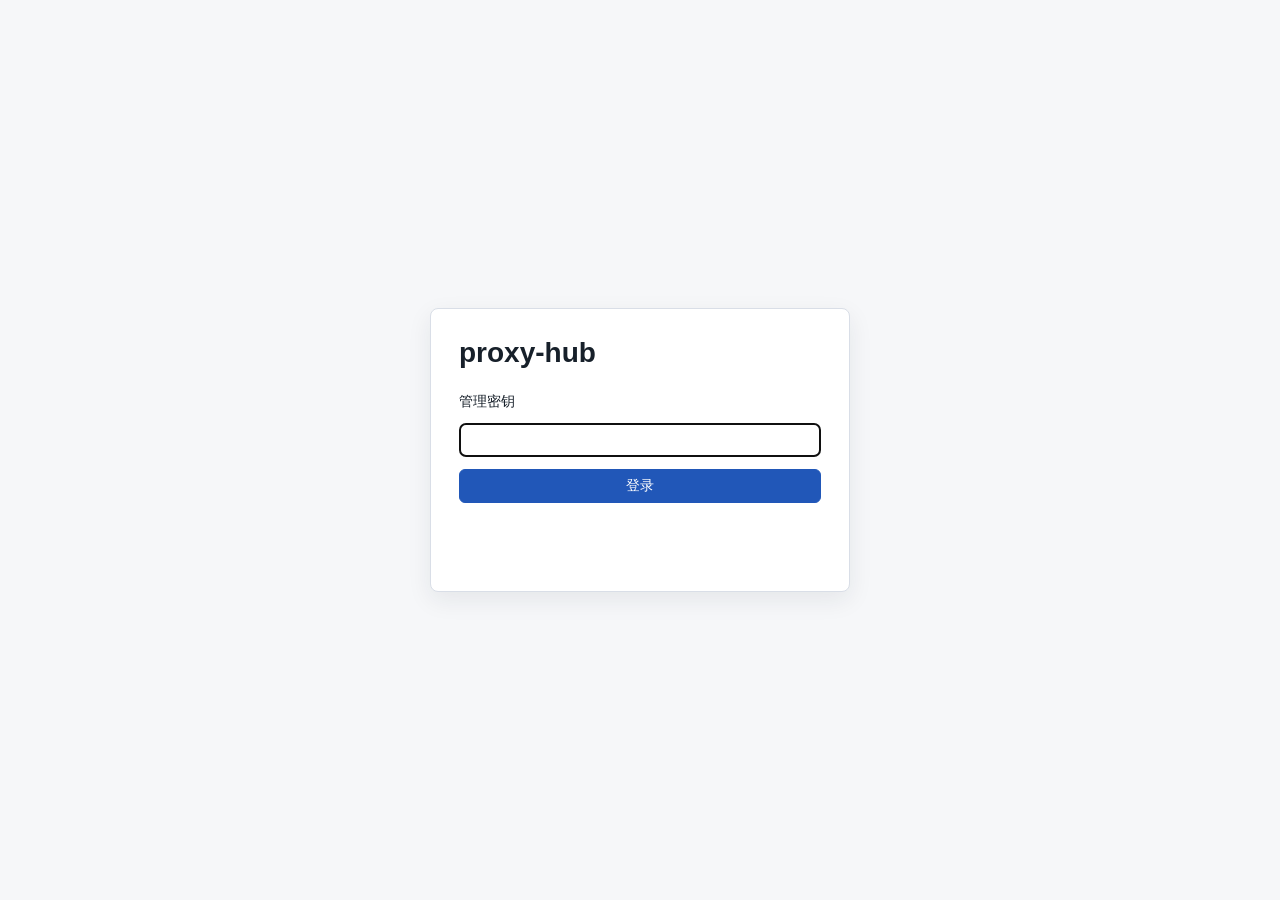
==== web/login.html @ ecd6bfda "Implement proxy hub application" ====
<!doctype html>
<html lang="zh-CN">
<head>
  <meta charset="utf-8">
  <meta name="viewport" content="width=device-width, initial-scale=1">
  <title>proxy-hub 登录</title>
  <link rel="stylesheet" href="./app.css">
  <script defer src="./vendor/alpine.min.js"></script>
  <script defer src="./app.js"></script>
</head>
<body data-page="login" class="login-page">
  <main class="login-shell">
    <section class="login-panel">
      <h1>proxy-hub</h1>
      <form id="loginForm" class="login-form">
        <label for="adminKey">管理密钥</label>
        <input id="adminKey" name="key" type="password" autocomplete="current-password" required autofocus>
        <button type="submit">登录</button>
        <p id="loginError" class="form-error" role="alert"></p>
      </form>
    </section>
  </main>
</body>
</html>
---- web/app.css ----
:root {
  --bg: #f6f7f9;
  --panel: #ffffff;
  --text: #17202a;
  --muted: #637083;
  --line: #d9dee7;
  --primary: #2157b8;
  --primary-strong: #174596;
  --danger: #b42318;
  --danger-bg: #fff1f0;
  --ok: #138a46;
  --warn: #9a6700;
  --bad: #c0342b;
  --shadow: 0 8px 24px rgba(31, 42, 55, 0.08);
  font-family: "Segoe UI", "Microsoft YaHei", Arial, sans-serif;
}

* {
  box-sizing: border-box;
}

body {
  margin: 0;
  color: var(--text);
  background: var(--bg);
  font-size: 14px;
  letter-spacing: 0;
}

button,
input,
select,
textarea {
  font: inherit;
}

button {
  border: 1px solid var(--primary);
  background: var(--primary);
  color: #fff;
  min-height: 34px;
  padding: 0 12px;
  border-radius: 6px;
  cursor: pointer;
}

button:hover {
  background: var(--primary-strong);
}

button.secondary,
button.ghost {
  color: var(--text);
  background: #fff;
  border-color: var(--line);
}

button.secondary:hover,
button.ghost:hover {
  background: #edf1f7;
}

button.danger {
  color: var(--danger);
  background: var(--danger-bg);
  border-color: #ffccc7;
}

button:disabled {
  opacity: 0.55;
  cursor: not-allowed;
}

input,
select,
textarea {
  border: 1px solid var(--line);
  border-radius: 6px;
  background: #fff;
  color: var(--text);
  min-height: 34px;
  padding: 6px 9px;
}

textarea {
  min-height: 280px;
  resize: vertical;
  font-family: Consolas, "Courier New", monospace;
}

.login-page {
  min-height: 100vh;
  display: grid;
  place-items: center;
}

.login-shell {
  width: min(420px, calc(100vw - 32px));
}

.login-panel {
  background: var(--panel);
  border: 1px solid var(--line);
  border-radius: 8px;
  box-shadow: var(--shadow);
  padding: 28px;
}

.login-panel h1 {
  margin: 0 0 24px;
  font-size: 28px;
  font-weight: 700;
}

.login-form {
  display: grid;
  gap: 12px;
}

.login-form button {
  width: 100%;
}

.topbar {
  position: sticky;
  top: 0;
  z-index: 10;
  display: grid;
  grid-template-columns: auto 1fr auto;
  align-items: center;
  gap: 20px;
  min-height: 56px;
  padding: 0 20px;
  background: #fff;
  border-bottom: 1px solid var(--line);
}

.brand {
  font-weight: 700;
  font-size: 18px;
}

.tabs {
  display: flex;
  justify-content: flex-end;
  gap: 4px;
}

.tab {
  color: var(--text);
  background: transparent;
  border-color: transparent;
}

.tab.active {
  color: #fff;
  background: var(--primary);
  border-color: var(--primary);
}

.app-shell {
  width: min(1280px, calc(100vw - 32px));
  margin: 18px auto 32px;
}

.view {
  display: none;
}

.view.active {
  display: block;
}

.notice {
  margin-bottom: 12px;
  padding: 10px 12px;
  border: 1px solid var(--line);
  border-radius: 6px;
  background: #fff;
}

.notice.error {
  border-color: #ffccc7;
  background: var(--danger-bg);
  color: var(--danger);
}

.hidden {
  display: none;
}

.group-row,
.toolbar {
  display: flex;
  flex-wrap: wrap;
  align-items: center;
  gap: 8px;
  margin-bottom: 12px;
}

.group-row select {
  min-width: 220px;
}

.summary {
  display: flex;
  flex-wrap: wrap;
  gap: 12px;
  margin: 10px 0;
  color: var(--muted);
}

.table-wrap {
  overflow: auto;
  background: var(--panel);
  border: 1px solid var(--line);
  border-radius: 8px;
}

table {
  width: 100%;
  min-width: 920px;
  border-collapse: collapse;
}

th,
td {
  padding: 9px 10px;
  border-bottom: 1px solid var(--line);
  text-align: left;
  vertical-align: middle;
}

th {
  background: #f0f3f8;
  font-weight: 600;
  color: #27364a;
}

tr:last-child td {
  border-bottom: 0;
}

.check {
  width: 42px;
}

.mono {
  font-family: Consolas, "Courier New", monospace;
}

.cell-actions {
  display: flex;
  flex-wrap: wrap;
  gap: 6px;
}

.cell-actions button {
  min-height: 28px;
  padding: 0 8px;
}

.label-input {
  width: 150px;
}

.lat-ok {
  color: var(--ok);
  font-weight: 600;
}

.lat-warn {
  color: var(--warn);
  font-weight: 600;
}

.lat-bad,
.result-error {
  color: var(--bad);
  font-weight: 600;
}

.muted {
  color: var(--muted);
}

.settings-grid {
  display: grid;
  grid-template-columns: repeat(2, minmax(220px, 1fr));
  gap: 14px 18px;
  background: var(--panel);
  border: 1px solid var(--line);
  border-radius: 8px;
  padding: 18px;
}

.settings-grid label {
  display: grid;
  gap: 6px;
}

.settings-grid label.inline {
  grid-template-columns: auto 1fr;
  align-items: center;
  gap: 10px;
}

.form-actions {
  grid-column: 1 / -1;
}

.form-error {
  min-height: 20px;
  color: var(--danger);
}

.log-box {
  min-height: 460px;
  margin: 0;
  padding: 14px;
  overflow: auto;
  background: #101820;
  color: #d7e1ea;
  border-radius: 8px;
  line-height: 1.55;
  font-family: Consolas, "Courier New", monospace;
}

.modal {
  width: min(720px, calc(100vw - 32px));
  border: 1px solid var(--line);
  border-radius: 8px;
  box-shadow: var(--shadow);
  padding: 0;
}

.modal::backdrop {
  background: rgba(12, 18, 28, 0.45);
}

.modal-body {
  display: grid;
  gap: 12px;
  padding: 18px;
}

.modal-body h2 {
  margin: 0;
  font-size: 18px;
}

.modal-body p {
  margin: 0;
}

.modal-actions {
  display: flex;
  justify-content: flex-end;
  flex-wrap: wrap;
  gap: 8px;
}

@media (max-width: 760px) {
  .topbar {
    grid-template-columns: 1fr;
    gap: 8px;
    padding: 10px 14px;
  }

  .tabs {
    justify-content: flex-start;
  }

  .settings-grid {
    grid-template-columns: 1fr;
  }
}
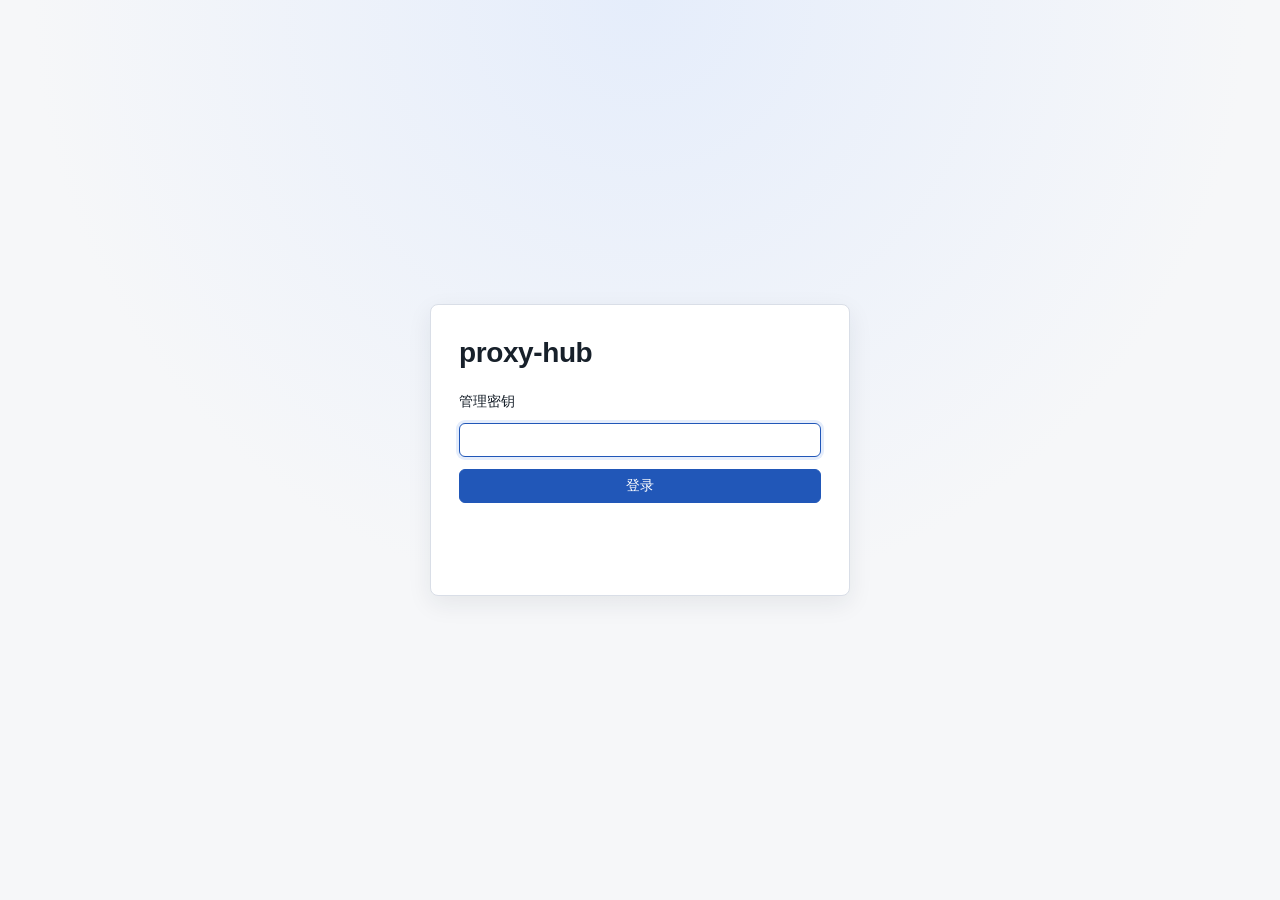
==== commit 78e54db5: "Trim unused Alpine.js and polish frontend visuals Alpine was loaded but never referenced (no x-data/" ====
--- a/web/login.html
+++ b/web/login.html
@@ -5,7 +5,6 @@
   <meta name="viewport" content="width=device-width, initial-scale=1">
   <title>proxy-hub 登录</title>
   <link rel="stylesheet" href="./app.css">
-  <script defer src="./vendor/alpine.min.js"></script>
   <script defer src="./app.js"></script>
 </head>
 <body data-page="login" class="login-page">
--- a/web/app.css
+++ b/web/app.css
@@ -1,17 +1,27 @@
 :root {
   --bg: #f6f7f9;
+  --bg-soft: #eef2f7;
   --panel: #ffffff;
   --text: #17202a;
   --muted: #637083;
   --line: #d9dee7;
   --primary: #2157b8;
   --primary-strong: #174596;
+  --primary-soft: #e5edfb;
   --danger: #b42318;
   --danger-bg: #fff1f0;
   --ok: #138a46;
+  --ok-bg: #e6f5ec;
   --warn: #9a6700;
+  --warn-bg: #fdf3d9;
   --bad: #c0342b;
+  --bad-bg: #fde8e6;
   --shadow: 0 8px 24px rgba(31, 42, 55, 0.08);
+  --shadow-sm: 0 1px 2px rgba(31, 42, 55, 0.06);
+  --radius: 8px;
+  --radius-sm: 6px;
+  --radius-pill: 999px;
+  --transition: 0.18s ease;
   font-family: "Segoe UI", "Microsoft YaHei", Arial, sans-serif;
 }
 
@@ -40,12 +50,26 @@
   color: #fff;
   min-height: 34px;
   padding: 0 12px;
-  border-radius: 6px;
+  border-radius: var(--radius-sm);
   cursor: pointer;
+  transition: background var(--transition), border-color var(--transition),
+    color var(--transition), box-shadow var(--transition), transform var(--transition);
 }
 
 button:hover {
   background: var(--primary-strong);
+}
+
+button:active:not(:disabled) {
+  transform: translateY(1px);
+}
+
+button:focus-visible,
+input:focus-visible,
+select:focus-visible,
+textarea:focus-visible {
+  outline: 2px solid var(--primary);
+  outline-offset: 2px;
 }
 
 button.secondary,
@@ -57,7 +81,9 @@
 
 button.secondary:hover,
 button.ghost:hover {
-  background: #edf1f7;
+  background: var(--bg-soft);
+  border-color: var(--primary);
+  color: var(--primary);
 }
 
 button.danger {
@@ -66,6 +92,11 @@
   border-color: #ffccc7;
 }
 
+button.danger:hover {
+  background: #ffe1de;
+  color: var(--danger);
+}
+
 button:disabled {
   opacity: 0.55;
   cursor: not-allowed;
@@ -75,11 +106,20 @@
 select,
 textarea {
   border: 1px solid var(--line);
-  border-radius: 6px;
+  border-radius: var(--radius-sm);
   background: #fff;
   color: var(--text);
   min-height: 34px;
   padding: 6px 9px;
+  transition: border-color var(--transition), box-shadow var(--transition);
+}
+
+input:focus,
+select:focus,
+textarea:focus {
+  outline: none;
+  border-color: var(--primary);
+  box-shadow: 0 0 0 3px var(--primary-soft);
 }
 
 textarea {
@@ -92,6 +132,9 @@
   min-height: 100vh;
   display: grid;
   place-items: center;
+  background:
+    radial-gradient(circle at top, var(--primary-soft), transparent 55%),
+    var(--bg);
 }
 
 .login-shell {
@@ -101,15 +144,16 @@
 .login-panel {
   background: var(--panel);
   border: 1px solid var(--line);
-  border-radius: 8px;
+  border-radius: var(--radius);
   box-shadow: var(--shadow);
-  padding: 28px;
+  padding: 32px 28px;
 }
 
 .login-panel h1 {
   margin: 0 0 24px;
   font-size: 28px;
   font-weight: 700;
+  letter-spacing: -0.4px;
 }
 
 .login-form {
@@ -131,13 +175,16 @@
   gap: 20px;
   min-height: 56px;
   padding: 0 20px;
-  background: #fff;
+  background: rgba(255, 255, 255, 0.92);
+  backdrop-filter: saturate(180%) blur(8px);
+  -webkit-backdrop-filter: saturate(180%) blur(8px);
   border-bottom: 1px solid var(--line);
 }
 
 .brand {
   font-weight: 700;
   font-size: 18px;
+  letter-spacing: -0.2px;
 }
 
 .tabs {
@@ -147,8 +194,15 @@
 }
 
 .tab {
+  color: var(--muted);
+  background: transparent;
+  border-color: transparent;
+  padding: 0 14px;
+}
+
+.tab:hover {
   color: var(--text);
-  background: transparent;
+  background: var(--bg-soft);
   border-color: transparent;
 }
 
@@ -158,6 +212,11 @@
   border-color: var(--primary);
 }
 
+.tab.active:hover {
+  background: var(--primary-strong);
+  color: #fff;
+}
+
 .app-shell {
   width: min(1280px, calc(100vw - 32px));
   margin: 18px auto 32px;
@@ -173,16 +232,31 @@
 
 .notice {
   margin-bottom: 12px;
-  padding: 10px 12px;
-  border: 1px solid var(--line);
-  border-radius: 6px;
-  background: #fff;
+  padding: 10px 14px;
+  border: 1px solid var(--line);
+  border-left: 3px solid var(--primary);
+  border-radius: var(--radius-sm);
+  background: var(--panel);
+  box-shadow: var(--shadow-sm);
+  animation: notice-in 0.24s ease;
 }
 
 .notice.error {
   border-color: #ffccc7;
+  border-left-color: var(--danger);
   background: var(--danger-bg);
   color: var(--danger);
+}
+
+@keyframes notice-in {
+  from {
+    opacity: 0;
+    transform: translateY(-6px);
+  }
+  to {
+    opacity: 1;
+    transform: translateY(0);
+  }
 }
 
 .hidden {
@@ -205,16 +279,40 @@
 .summary {
   display: flex;
   flex-wrap: wrap;
-  gap: 12px;
-  margin: 10px 0;
+  gap: 8px;
+  margin: 12px 0;
+}
+
+.summary .chip {
+  display: inline-flex;
+  align-items: center;
+  gap: 6px;
+  padding: 4px 10px;
+  background: var(--panel);
+  border: 1px solid var(--line);
+  border-radius: var(--radius-pill);
   color: var(--muted);
+  font-size: 12.5px;
+  line-height: 1.5;
+  white-space: nowrap;
+}
+
+.summary .chip strong {
+  color: var(--text);
+  font-weight: 600;
+}
+
+.summary .chip.empty {
+  background: transparent;
+  border-style: dashed;
 }
 
 .table-wrap {
   overflow: auto;
   background: var(--panel);
   border: 1px solid var(--line);
-  border-radius: 8px;
+  border-radius: var(--radius);
+  box-shadow: var(--shadow-sm);
 }
 
 table {
@@ -235,6 +333,23 @@
   background: #f0f3f8;
   font-weight: 600;
   color: #27364a;
+  font-size: 12.5px;
+  letter-spacing: 0.2px;
+}
+
+tbody tr {
+  transition: background var(--transition);
+}
+
+tbody tr:not(.empty):hover td {
+  background: #f6f9fd;
+}
+
+tr.empty td {
+  padding: 36px 12px;
+  text-align: center;
+  color: var(--muted);
+  font-size: 13px;
 }
 
 tr:last-child td {
@@ -257,27 +372,41 @@
 
 .cell-actions button {
   min-height: 28px;
-  padding: 0 8px;
+  padding: 0 10px;
+  font-size: 12.5px;
 }
 
 .label-input {
   width: 150px;
 }
 
+.lat-ok,
+.lat-warn,
+.lat-bad,
+.result-error {
+  display: inline-flex;
+  align-items: center;
+  padding: 2px 10px;
+  border-radius: var(--radius-pill);
+  font-size: 12.5px;
+  font-weight: 600;
+  letter-spacing: 0.2px;
+}
+
 .lat-ok {
   color: var(--ok);
-  font-weight: 600;
+  background: var(--ok-bg);
 }
 
 .lat-warn {
   color: var(--warn);
-  font-weight: 600;
+  background: var(--warn-bg);
 }
 
 .lat-bad,
 .result-error {
   color: var(--bad);
-  font-weight: 600;
+  background: var(--bad-bg);
 }
 
 .muted {
@@ -290,8 +419,9 @@
   gap: 14px 18px;
   background: var(--panel);
   border: 1px solid var(--line);
-  border-radius: 8px;
-  padding: 18px;
+  border-radius: var(--radius);
+  box-shadow: var(--shadow-sm);
+  padding: 20px;
 }
 
 .settings-grid label {
@@ -317,25 +447,30 @@
 .log-box {
   min-height: 460px;
   margin: 0;
-  padding: 14px;
+  padding: 16px;
   overflow: auto;
   background: #101820;
   color: #d7e1ea;
-  border-radius: 8px;
+  border: 1px solid #0a1118;
+  border-radius: var(--radius);
+  box-shadow: var(--shadow-sm);
   line-height: 1.55;
   font-family: Consolas, "Courier New", monospace;
+  font-size: 12.5px;
 }
 
 .modal {
   width: min(720px, calc(100vw - 32px));
   border: 1px solid var(--line);
-  border-radius: 8px;
+  border-radius: var(--radius);
   box-shadow: var(--shadow);
   padding: 0;
 }
 
 .modal::backdrop {
   background: rgba(12, 18, 28, 0.45);
+  backdrop-filter: blur(2px);
+  -webkit-backdrop-filter: blur(2px);
 }
 
 .modal-body {
@@ -375,3 +510,13 @@
     grid-template-columns: 1fr;
   }
 }
+
+@media (prefers-reduced-motion: reduce) {
+  *,
+  *::before,
+  *::after {
+    animation-duration: 0.01ms !important;
+    animation-iteration-count: 1 !important;
+    transition-duration: 0.01ms !important;
+  }
+}
